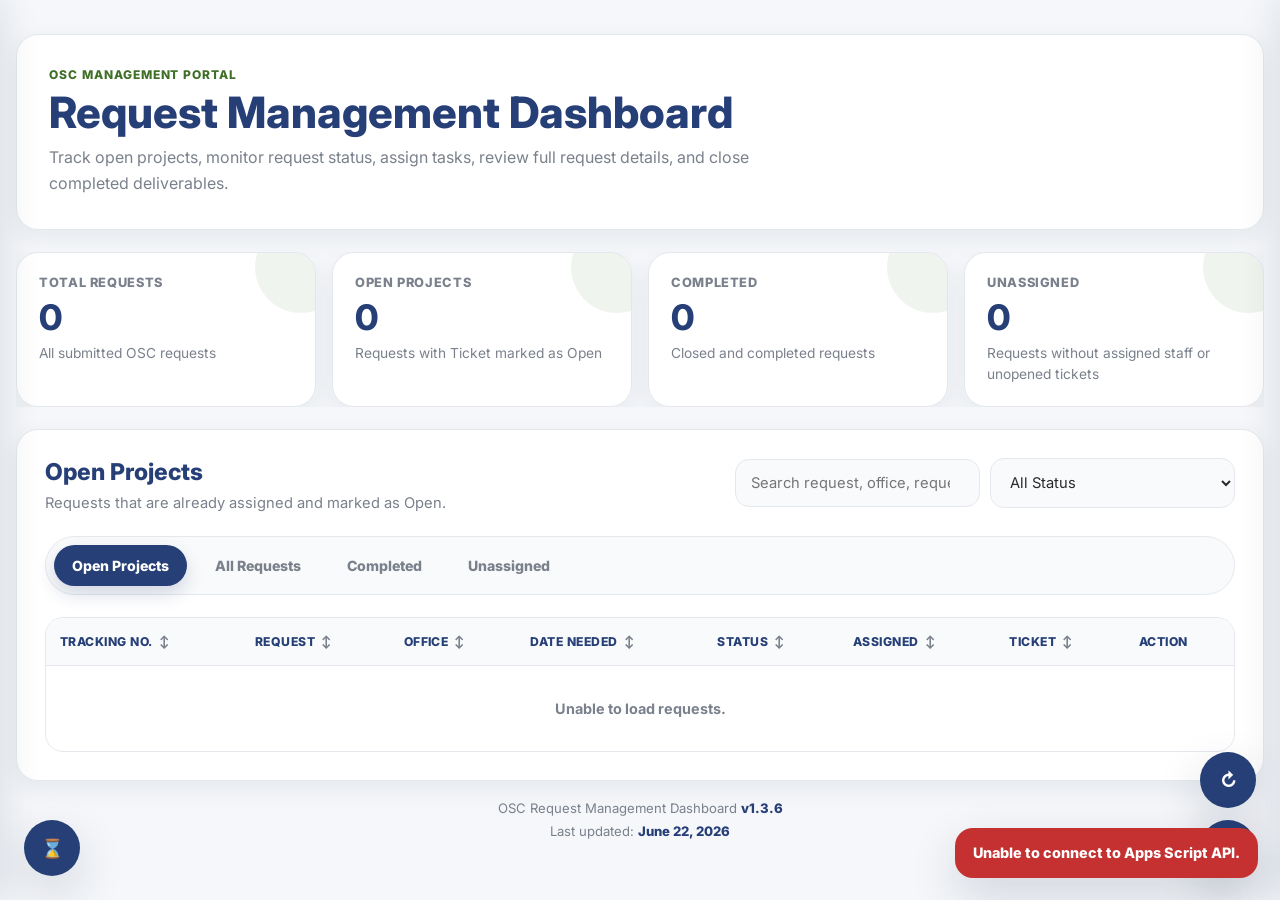
==== index.html @ d9a1b25f "Add files via upload" ====
<!DOCTYPE html>
<html lang="en">
<head>
  <meta charset="UTF-8" />
  <meta name="viewport" content="width=device-width, initial-scale=1.0" />

  <title>OSC Request Management Dashboard</title>

  <link rel="preconnect" href="https://fonts.googleapis.com">
  <link rel="preconnect" href="https://fonts.gstatic.com" crossorigin>
  <link 
    href="https://fonts.googleapis.com/css2?family=Inter:wght@400;500;600;700;800&display=swap" 
    rel="stylesheet"
  >

  <link rel="stylesheet" href="style.css" />
</head>

<body>
  <div class="app-shell">

    <header class="dashboard-header">
      <div class="header-copy">
        <p class="eyebrow">OSC MANAGEMENT PORTAL</p>
        <h1>Request Management Dashboard</h1>
        <p class="header-description">
          Track open projects, monitor request status, assign tasks, review full request details, and close completed deliverables.
        </p>
      </div>
    </header>

    <section class="summary-grid">
      <div class="summary-card">
        <span class="summary-label">Total Requests</span>
        <strong id="totalCount">0</strong>
        <p>All submitted OSC requests</p>
      </div>

      <div class="summary-card">
        <span class="summary-label">Open Projects</span>
        <strong id="openCount">0</strong>
        <p>Requests with Ticket marked as Open</p>
      </div>

      <div class="summary-card">
        <span class="summary-label">Completed</span>
        <strong id="completedCount">0</strong>
        <p>Closed and completed requests</p>
      </div>

      <div class="summary-card">
        <span class="summary-label">Unassigned</span>
        <strong id="unassignedCount">0</strong>
        <p>Requests without assigned staff or unopened tickets</p>
      </div>
    </section>

    <main class="dashboard-card">

      <section id="newRequestsPanel" class="new-requests-panel hidden">
        <div class="panel-heading">
          <div>
            <p class="eyebrow">ACTION NEEDED</p>
            <h2>New / Unassigned Requests</h2>
            <p>
              These requests are not yet assigned or not yet opened. Assign a staff member and set the ticket to Open to send the confirmation email.
            </p>
          </div>

          <span id="newRequestsCount" class="panel-count">0</span>
        </div>

        <div class="table-wrap compact-table">
          <table>
            <thead>
              <tr>
                <th>Tracking No.</th>
                <th>Request</th>
                <th>Office</th>
                <th>Date Needed</th>
                <th>Status</th>
                <th>Assigned</th>
                <th>Ticket</th>
                <th>Action</th>
              </tr>
            </thead>

            <tbody id="newRequestTableBody">
              <tr>
                <td colspan="8" class="empty-cell">
                  No new or unassigned requests.
                </td>
              </tr>
            </tbody>
          </table>
        </div>
      </section>

      <div class="toolbar">
        <div>
          <h2 id="activeViewTitle">Open Projects</h2>
          <p id="activeViewSubtitle">
            Requests that are already assigned and marked as Open.
          </p>
        </div>

        <div class="toolbar-controls">
          <input 
            type="search" 
            id="searchInput" 
            placeholder="Search request, office, requester, assigned, status..."
          >

          <select id="statusFilter">
            <option value="">All Status</option>
            <option value="Pending">Pending</option>
            <option value="Ongoing">Ongoing</option>
            <option value="For Review">For Review</option>
            <option value="Revision">Revision</option>
            <option value="Completed">Completed</option>
            <option value="On Hold">On Hold</option>
            <option value="Cancelled">Cancelled</option>
          </select>
        </div>
      </div>

      <nav class="tabs" aria-label="Dashboard views">
        <button class="tab-btn active" type="button" data-view="open">
          Open Projects
        </button>

        <button class="tab-btn" type="button" data-view="all">
          All Requests
        </button>

        <button class="tab-btn" type="button" data-view="completed">
          Completed
        </button>

        <button class="tab-btn" type="button" data-view="unassigned">
          Unassigned
        </button>
      </nav>

      <div class="table-wrap">
        <table>
          <thead>
            <tr>
              <th>
                <button class="sort-btn" type="button" data-sort="Tracking Number">
                  Tracking No.
                  <span class="sort-indicator">↕</span>
                </button>
              </th>

              <th>
                <button class="sort-btn" type="button" data-sort="requestDisplayTitle">
                  Request
                  <span class="sort-indicator">↕</span>
                </button>
              </th>

              <th>
                <button class="sort-btn" type="button" data-sort="Office">
                  Office
                  <span class="sort-indicator">↕</span>
                </button>
              </th>

              <th>
                <button class="sort-btn" type="button" data-sort="Date Needed">
                  Date Needed
                  <span class="sort-indicator">↕</span>
                </button>
              </th>

              <th>
                <button class="sort-btn" type="button" data-sort="Status">
                  Status
                  <span class="sort-indicator">↕</span>
                </button>
              </th>

              <th>
                <button class="sort-btn" type="button" data-sort="Assigned">
                  Assigned
                  <span class="sort-indicator">↕</span>
                </button>
              </th>

              <th>
                <button class="sort-btn" type="button" data-sort="Ticket">
                  Ticket
                  <span class="sort-indicator">↕</span>
                </button>
              </th>

              <th>Action</th>
            </tr>
          </thead>

          <tbody id="requestTableBody">
            <tr>
              <td colspan="8" class="empty-cell">
                Loading requests...
              </td>
            </tr>
          </tbody>
        </table>
      </div>

    </main>

    <footer class="dashboard-footer">
      <p>
        OSC Request Management Dashboard
        <span id="footerVersion">v1.3.6</span>
      </p>
      <p>
        Last updated:
        <span id="footerUpdated">—</span>
      </p>
    </footer>
  </div>

  <div id="requestModal" class="modal hidden" aria-hidden="true">
    <div class="modal-backdrop" id="modalBackdrop"></div>

    <div class="modal-card" role="dialog" aria-modal="true" aria-labelledby="modalTitle">
      <div class="modal-header">
        <div>
          <p class="eyebrow">REQUEST DETAILS</p>
          <h2 id="modalTitle">Request Title</h2>
          <p id="modalSubtitle">Requester and office details</p>
        </div>

        <button class="icon-btn" id="closeModalBtn" type="button" aria-label="Close modal">
          ×
        </button>
      </div>

      <div class="modal-body">

        <section class="modal-section action-section">
          <div>
            <h3>Management Actions</h3>
            <p>
              Assign a staff member first before opening a ticket. Opening and closing tickets can trigger the appropriate email automation and chat notification.
            </p>
          </div>

          <button class="complete-btn" id="markCompletedBtn" type="button">
            Mark as Completed
          </button>
        </section>

        <section class="modal-section">
          <h3>Editable Management Fields</h3>

          <div class="edit-grid">

            <div class="field">
              <label for="editTrackingNumber">Tracking Number</label>
              <input type="text" id="editTrackingNumber" placeholder="Tracking number">
            </div>

            <div class="field">
              <label for="editTicket">Ticket</label>
              <select id="editTicket">
                <option value="">Not Yet Opened</option>
                <option value="Open">Open</option>
                <option value="Closed">Closed</option>
              </select>
            </div>

            <div class="field">
              <label for="editStatus">Status</label>
              <select id="editStatus">
                <option value="">Select Status</option>
                <option value="Pending">Pending</option>
                <option value="Ongoing">Ongoing</option>
                <option value="For Review">For Review</option>
                <option value="Revision">Revision</option>
                <option value="Completed">Completed</option>
                <option value="On Hold">On Hold</option>
                <option value="Cancelled">Cancelled</option>
              </select>
            </div>

            <div class="field">
              <label for="editAssigned">Assigned</label>
              <select id="editAssigned">
                <option value="">Select assigned staff</option>
                <option value="Jann Nathaniel Jaravata">Jann Nathaniel Jaravata</option>
                <option value="Jhovhert Bogtong">Jhovhert Bogtong</option>
                <option value="Julius Benedict Ignacio">Julius Benedict Ignacio</option>
                <option value="Charlyn Libao">Charlyn Libao</option>
              </select>
            </div>

            <div class="field">
              <label for="editDateNeeded">Date Needed</label>
              <input type="date" id="editDateNeeded">
            </div>

            <div class="field">
              <label for="editCompletionDate">Completion Date</label>
              <input type="date" id="editCompletionDate">
            </div>

            <div class="field">
              <label for="editConfirmationEmail">Confirmation Email</label>
              <select id="editConfirmationEmail">
                <option value="">Select Email Status</option>
                <option value="Not Sent">Not Sent</option>
                <option value="Sent">Sent</option>
              </select>
            </div>

            <div class="field">
              <label for="editDeliverablesEmail">Deliverable(s) Email</label>
              <select id="editDeliverablesEmail">
                <option value="">Select Email Status</option>
                <option value="Not Sent">Not Sent</option>
                <option value="Sent">Sent</option>
              </select>
            </div>

            <div class="field">
              <label for="editCloseEmail">Close Email</label>
              <select id="editCloseEmail">
                <option value="">Select Email Status</option>
                <option value="Not Sent">Not Sent</option>
                <option value="Sent">Sent</option>
              </select>
            </div>

            <div class="field full">
              <label for="editProjectLink">Project Link</label>
              <input 
                type="url" 
                id="editProjectLink" 
                placeholder="Paste Google Drive, Canva, or project link"
              >
            </div>

            <div class="field full">
              <label for="editRemarks">Remarks</label>
              <textarea id="editRemarks" rows="3" placeholder="Request remarks"></textarea>
            </div>

            <div class="field full">
              <label for="editNotes">Internal Notes</label>
              <textarea id="editNotes" rows="3" placeholder="Internal notes for OSC team"></textarea>
            </div>

          </div>
        </section>

        <section class="modal-section">
          <h3>Submitted Request Details</h3>
          <div class="details-grid" id="requestDetailsGrid"></div>
        </section>

      </div>

      <div class="modal-footer">
        <p id="modalMessage"></p>

        <div class="modal-actions">
          <button class="secondary-btn" id="cancelModalBtn" type="button">
            Cancel
          </button>

          <button class="primary-btn" id="saveChangesBtn" type="button">
            Save Changes
          </button>
        </div>
      </div>
    </div>
  </div>

  <div class="right-floating-actions" aria-label="Dashboard quick actions">
    <button
      id="floatingRefreshBtn"
      class="floating-icon-btn refresh-floating-btn"
      type="button"
      aria-label="Refresh dashboard"
      title="Refresh dashboard"
    >
      <span aria-hidden="true">↻</span>
    </button>

    <button
      id="adminSummaryToggle"
      class="floating-icon-btn admin-summary-toggle"
      type="button"
      aria-label="Open admin statistics"
      aria-controls="adminSummaryPanel"
      aria-expanded="false"
      title="Admin statistics"
    >
      <span aria-hidden="true">☰</span>
    </button>
  </div>

  <button
    id="changelogToggle"
    class="floating-icon-btn changelog-toggle"
    type="button"
    aria-label="Open changelog"
    aria-controls="changelogPanel"
    aria-expanded="false"
    title="View changelog"
  >
    <span aria-hidden="true">⌛</span>
  </button>

  <div id="adminDrawerOverlay" class="drawer-overlay" aria-hidden="true"></div>

  <aside
    id="adminSummaryPanel"
    class="admin-summary-drawer"
    aria-label="Admin statistics"
    aria-hidden="true"
  >
    <div class="admin-summary-header">
      <div>
        <p class="eyebrow">ADMIN STATISTICS</p>
        <h2>Request Insights</h2>
        <p>Live summaries based on the currently loaded request records.</p>
      </div>
      <button id="adminSummaryClose" class="mini-close-btn" type="button" aria-label="Close admin statistics">×</button>
    </div>

    <div class="admin-summary-body">
      <section class="admin-summary-section form-availability-section">
        <div class="form-availability-heading">
          <div>
            <h3>Request Form Availability</h3>
            <p>Open or temporarily close the public OSC Request Form.</p>
          </div>

          <span id="formAvailabilityBadge" class="form-availability-badge loading">Checking</span>
        </div>

        <div class="form-availability-card">
          <div class="form-toggle-row">
            <div>
              <strong id="formAvailabilityTitle">Checking form status…</strong>
              <span id="formAvailabilityDescription">Please wait while the current setting is loaded.</span>
            </div>

            <label class="availability-switch" aria-label="Toggle request form availability">
              <input id="formAvailabilityToggle" type="checkbox" disabled>
              <span class="availability-slider"></span>
            </label>
          </div>

          <label class="form-closed-message-label" for="formClosedMessage">Message shown while closed</label>
          <textarea
            id="formClosedMessage"
            rows="4"
            placeholder="We are not currently receiving requests as of now. Please check back later."
            disabled
          ></textarea>

          <div class="form-availability-actions">
            <p id="formAvailabilityFeedback" aria-live="polite"></p>
            <button id="saveFormAvailabilityBtn" class="form-status-save-btn" type="button" disabled>
              Save Message
            </button>
          </div>
        </div>
      </section>

      <section class="admin-summary-section">
        <h3>Overview</h3>
        <div id="adminOverviewStats" class="mini-stat-grid"></div>
      </section>

      <section class="admin-summary-section">
        <h3>Completed by Staff</h3>
        <div id="adminCompletedByStaff" class="summary-list"></div>
      </section>

      <section class="admin-summary-section">
        <h3>Requests by Type</h3>
        <div id="adminRequestTypeStats" class="summary-list"></div>
      </section>

      <section class="admin-summary-section">
        <h3>Top Offices</h3>
        <div id="adminOfficeStats" class="summary-list"></div>
      </section>

      <section class="admin-summary-section">
        <h3>Requested Outputs</h3>
        <div id="adminOutputStats" class="summary-list"></div>
      </section>
    </div>
  </aside>

  <div id="changelogDrawerOverlay" class="drawer-overlay" aria-hidden="true"></div>

  <aside
    id="changelogPanel"
    class="changelog-drawer"
    aria-label="Dashboard changelog"
    aria-hidden="true"
  >
    <div class="changelog-header">
      <div>
        <p class="eyebrow">WHAT'S NEW</p>
        <h2>Dashboard Changelog</h2>
        <p>Updates and improvements made to the OSC Request Dashboard.</p>
      </div>

      <button
        id="changelogClose"
        class="mini-close-btn"
        type="button"
        aria-label="Close changelog"
      >
        ×
      </button>
    </div>

    <div id="changelogList" class="changelog-list">
      <p class="summary-empty">Loading changelog…</p>
    </div>
  </aside>

  <div id="loadingOverlay" class="loading-overlay hidden">
    <div class="loading-card">
      <div class="loader"></div>
      <p id="loadingText">Updating dashboard...</p>
    </div>
  </div>

  <div id="toast" class="toast hidden">
    <p id="toastMessage">Dashboard updated.</p>
  </div>

  <script src="config.js" defer></script>
  <script src="script.js" defer></script>
</body>
</html>
---- style.css ----
:root {
  --brand-green: #406f27;
  --brand-green-hover: #365e21;
  --brand-blue: #263f77;
  --brand-blue-hover: #1f3463;
  --brand-blue-soft: rgba(38, 63, 119, 0.08);
  --bg: #f5f7fa;
  --surface: #ffffff;
  --border: #e4e8ed;
  --text: #2A2A2A;
  --muted: #7a818c;
  --danger: #c53030;
  --warning: #b7791f;
  --success: #2f855a;
  --radius: 22px;
  --radius-sm: 14px;
  --shadow: 0 8px 24px rgba(25, 39, 68, 0.07);
  --shadow-heavy: 0 18px 48px rgba(25, 39, 68, 0.16);
  --transition: 0.2s ease;
}

* {
  box-sizing: border-box;
  margin: 0;
  padding: 0;
}

html {
  scroll-behavior: smooth;
}

body {
  font-family: 'Inter', Arial, sans-serif;
  background: var(--bg);
  color: var(--text);
  min-height: 100vh;
  padding: 34px 16px;
}

button,
input,
select,
textarea {
  font-family: inherit;
}

button {
  cursor: pointer;
}

.hidden {
  display: none !important;
}

.app-shell {
  width: 100%;
  max-width: 1280px;
  margin: 0 auto;
}

.dashboard-header {
  background: rgba(255,255,255,.96);
  border: 1px solid var(--border);
  border-radius: var(--radius);
  padding: 32px;
  box-shadow: var(--shadow);
  margin-bottom: 22px;
  display: flex;
  justify-content: space-between;
  align-items: center;
  gap: 24px;
}

.eyebrow {
  font-size: 0.75rem;
  font-weight: 800;
  letter-spacing: 0.08em;
  text-transform: uppercase;
  color: var(--brand-green);
  margin-bottom: 8px;
}

.dashboard-header h1 {
  font-size: clamp(1.8rem, 4vw, 2.7rem);
  line-height: 1.05;
  font-weight: 800;
  color: var(--brand-blue);
  margin-bottom: 10px;
}

.header-description {
  color: var(--muted);
  line-height: 1.6;
  max-width: 720px;
}

.header-actions {
  display: flex;
  align-items: center;
  gap: 10px;
  flex-shrink: 0;
}

.summary-grid {
  display: grid;
  grid-template-columns: repeat(4, 1fr);
  gap: 16px;
  margin-bottom: 22px;
}

.summary-card {
  background: rgba(255,255,255,.96);
  border: 1px solid var(--border);
  border-radius: var(--radius);
  padding: 22px;
  box-shadow: var(--shadow);
  position: relative;
  overflow: hidden;
}

.summary-card::after {
  content: "";
  position: absolute;
  width: 92px;
  height: 92px;
  right: -32px;
  top: -32px;
  border-radius: 999px;
  background: rgba(64,111,39,.08);
}

.summary-label {
  display: block;
  color: var(--muted);
  font-size: 0.8rem;
  font-weight: 800;
  text-transform: uppercase;
  letter-spacing: 0.05em;
  margin-bottom: 10px;
}

.summary-card strong {
  display: block;
  color: var(--brand-blue);
  font-size: 2.2rem;
  line-height: 1;
  font-weight: 800;
  margin-bottom: 8px;
}

.summary-card p {
  color: var(--muted);
  font-size: 0.86rem;
  line-height: 1.5;
}

.dashboard-card {
  background: rgba(255,255,255,.96);
  border: 1px solid var(--border);
  border-radius: var(--radius);
  padding: 28px;
  box-shadow: var(--shadow);
}

.new-requests-panel {
  border: 1.5px solid rgba(183, 121, 31, 0.28);
  background:
    radial-gradient(circle at top left, rgba(183, 121, 31, 0.08), transparent 28%),
    #fffdf8;
  border-radius: var(--radius);
  padding: 24px;
  margin-bottom: 26px;
}

.panel-heading {
  display: flex;
  justify-content: space-between;
  align-items: flex-start;
  gap: 18px;
  margin-bottom: 18px;
}

.panel-heading h2 {
  color: var(--brand-blue);
  font-size: 1.35rem;
  font-weight: 800;
  margin-bottom: 6px;
}

.panel-heading p {
  color: var(--muted);
  line-height: 1.6;
  font-size: 0.92rem;
  max-width: 760px;
}

.panel-count {
  min-width: 44px;
  height: 44px;
  border-radius: 999px;
  background: #fff8e6;
  color: var(--warning);
  border: 1px solid #f4dfaa;
  display: grid;
  place-items: center;
  font-weight: 800;
  font-size: 1rem;
  flex-shrink: 0;
}

.compact-table table {
  min-width: 920px;
}

.compact-table td {
  padding-top: 14px;
  padding-bottom: 14px;
}

.toolbar {
  display: flex;
  justify-content: space-between;
  gap: 20px;
  align-items: flex-start;
  margin-bottom: 22px;
}

.toolbar h2 {
  font-size: 1.45rem;
  font-weight: 800;
  color: var(--brand-blue);
  margin-bottom: 6px;
}

.toolbar p {
  color: var(--muted);
  line-height: 1.5;
  font-size: 0.92rem;
}

.toolbar-controls {
  display: flex;
  gap: 10px;
  align-items: center;
  min-width: 500px;
}

input,
select,
textarea {
  width: 100%;
  padding: 14px 15px;
  border: 1.5px solid var(--border);
  border-radius: 14px;
  font-size: 0.92rem;
  outline: none;
  background: #f9fafb;
  color: var(--text);
  transition: var(--transition);
}

textarea {
  resize: vertical;
}

input:focus,
select:focus,
textarea:focus {
  border-color: var(--brand-green);
  background: #ffffff;
  box-shadow: 0 0 0 4px rgba(64,111,39,.14);
}

label {
  font-size: 0.8rem;
  font-weight: 800;
  color: var(--brand-blue);
  margin-bottom: 8px;
}

.tabs {
  display: flex;
  flex-wrap: wrap;
  gap: 10px;
  padding: 8px;
  background: #f9fafb;
  border: 1px solid var(--border);
  border-radius: 999px;
  margin-bottom: 22px;
}

.tab-btn {
  border: none;
  background: transparent;
  color: var(--muted);
  padding: 12px 18px;
  border-radius: 999px;
  font-size: 0.88rem;
  font-weight: 800;
  transition: var(--transition);
}

.tab-btn:hover {
  background: rgba(38, 63, 119, 0.06);
  color: var(--brand-blue);
}

.tab-btn.active {
  background: var(--brand-blue);
  color: #ffffff;
  box-shadow: 0 8px 18px rgba(38,63,119,.18);
}

.table-wrap {
  width: 100%;
  overflow-x: auto;
  border: 1px solid var(--border);
  border-radius: 18px;
  background: #ffffff;
}

table {
  width: 100%;
  border-collapse: collapse;
  min-width: 980px;
}

thead {
  background: #f9fafb;
}

th {
  text-align: left;
  padding: 0;
  color: var(--brand-blue);
  font-size: 0.76rem;
  font-weight: 800;
  text-transform: uppercase;
  letter-spacing: 0.04em;
  border-bottom: 1px solid var(--border);
  white-space: nowrap;
}

th:last-child {
  padding: 16px 14px;
}

.new-requests-panel th {
  padding: 16px 14px;
}

.sort-btn {
  width: 100%;
  border: none;
  background: transparent;
  color: var(--brand-blue);
  padding: 16px 14px;
  text-align: left;
  font-size: 0.76rem;
  font-weight: 800;
  text-transform: uppercase;
  letter-spacing: 0.04em;
  display: inline-flex;
  align-items: center;
  justify-content: flex-start;
  gap: 6px;
  transition: var(--transition);
}

.sort-btn:hover {
  background: rgba(38, 63, 119, 0.06);
  color: var(--brand-green);
}

.sort-btn.active {
  color: var(--brand-green);
  background: rgba(64,111,39,.08);
}

.sort-indicator {
  color: var(--muted);
  font-size: 0.75rem;
  font-weight: 800;
  line-height: 1;
}

.sort-btn.active .sort-indicator {
  color: var(--brand-green);
}

td {
  padding: 16px 14px;
  border-bottom: 1px solid var(--border);
  vertical-align: middle;
  color: var(--text);
  font-size: 0.9rem;
}

tbody tr {
  transition: var(--transition);
}

tbody tr:hover {
  background: #fbfcfd;
}

tbody tr:last-child td {
  border-bottom: none;
}

.request-title {
  font-weight: 800;
  color: var(--brand-blue);
  line-height: 1.35;
  margin-bottom: 4px;
  max-width: 300px;
}

.request-meta {
  color: var(--muted);
  font-size: 0.78rem;
  line-height: 1.4;
}

.tracking-text {
  font-weight: 800;
  color: var(--brand-green);
  white-space: nowrap;
}

.date-needed {
  font-weight: 700;
  color: var(--text);
  white-space: nowrap;
}

.date-needed.overdue {
  color: var(--danger);
}

.assigned-text {
  font-weight: 700;
  color: var(--text);
}

.assigned-empty {
  color: var(--warning);
  font-weight: 800;
}

.empty-cell {
  text-align: center;
  color: var(--muted);
  font-weight: 700;
  padding: 34px 14px;
}

.badge {
  display: inline-flex;
  align-items: center;
  justify-content: center;
  min-height: 30px;
  padding: 7px 11px;
  border-radius: 999px;
  font-size: 0.74rem;
  font-weight: 800;
  line-height: 1;
  white-space: nowrap;
  border: 1px solid transparent;
}

.badge.pending {
  background: #fff8e6;
  color: #9a6500;
  border-color: #f4dfaa;
}

.badge.ongoing {
  background: #eaf1ff;
  color: var(--brand-blue);
  border-color: #cfdaf7;
}

.badge.for-review {
  background: #f4edff;
  color: #5b35a6;
  border-color: #dfd0ff;
}

.badge.revision {
  background: #fff3e8;
  color: #b45309;
  border-color: #fed7aa;
}

.badge.completed {
  background: #eef7e9;
  color: var(--brand-green);
  border-color: #cde7c0;
}

.badge.on-hold {
  background: #f1f5f9;
  color: #475569;
  border-color: #dbe3ea;
}

.badge.cancelled {
  background: #fff0f0;
  color: var(--danger);
  border-color: #ffc9c9;
}

.badge.open {
  background: #eaf1ff;
  color: var(--brand-blue);
  border-color: #cfdaf7;
}

.badge.closed {
  background: #eef7e9;
  color: var(--brand-green);
  border-color: #cde7c0;
}

.badge.blank {
  background: #f8fafc;
  color: var(--muted);
  border-color: var(--border);
}

.badge.overdue {
  background: #fff0f0;
  color: var(--danger);
  border-color: #ffc9c9;
}

.primary-btn,
.secondary-btn,
.complete-btn,
.table-btn,
.icon-btn,
.admin-summary-toggle,
.mini-close-btn {
  border: none;
  font-size: 0.9rem;
  font-weight: 800;
  transition: var(--transition);
}

.primary-btn {
  padding: 14px 18px;
  border-radius: 999px;
  background: var(--brand-green);
  color: #ffffff;
}

.primary-btn:hover {
  background: var(--brand-green-hover);
  transform: translateY(-1px);
}

.secondary-btn {
  padding: 13px 17px;
  border-radius: 999px;
  background: #f9fafb;
  color: var(--brand-blue);
  border: 1.5px solid var(--border);
}

.secondary-btn:hover {
  background: #ffffff;
  border-color: rgba(38,63,119,.25);
  transform: translateY(-1px);
}

.complete-btn {
  padding: 14px 18px;
  border-radius: 999px;
  background: var(--brand-green);
  color: #ffffff;
  white-space: nowrap;
}

.complete-btn:hover {
  background: var(--brand-green-hover);
  transform: translateY(-1px);
}

.table-btn {
  padding: 10px 13px;
  border-radius: 999px;
  background: var(--brand-blue);
  color: #ffffff;
  white-space: nowrap;
}

.table-btn:hover {
  background: var(--brand-blue-hover);
  transform: translateY(-1px);
}

.icon-btn {
  width: 42px;
  height: 42px;
  border-radius: 999px;
  background: #f9fafb;
  color: var(--brand-blue);
  border: 1.5px solid var(--border);
  font-size: 1.5rem;
  line-height: 1;
}

.icon-btn:hover {
  background: #ffffff;
  transform: translateY(-1px);
}

.modal {
  position: fixed;
  inset: 0;
  z-index: 9999;
  padding: 20px;
  display: flex;
  align-items: center;
  justify-content: center;
}

.modal-backdrop {
  position: absolute;
  inset: 0;
  background: rgba(245, 247, 250, 0.88);
}

.modal-card {
  position: relative;
  z-index: 2;
  width: min(1120px, 100%);
  max-height: 92vh;
  display: flex;
  flex-direction: column;
  background: #ffffff;
  border: 1px solid var(--border);
  border-radius: 28px;
  box-shadow: var(--shadow-heavy);
  overflow: hidden;
}

.modal-header {
  padding: 28px 30px;
  border-bottom: 1px solid var(--border);
  display: flex;
  justify-content: space-between;
  gap: 20px;
  align-items: flex-start;
  background:
    radial-gradient(circle at top left, rgba(64,111,39,.08), transparent 32%),
    #ffffff;
}

.modal-header h2 {
  font-size: 1.55rem;
  line-height: 1.2;
  color: var(--brand-blue);
  font-weight: 800;
  margin-bottom: 8px;
}

.modal-header p {
  color: var(--muted);
  line-height: 1.5;
}

.modal-body {
  padding: 26px 30px;
  overflow-y: auto;
}

.modal-section {
  border: 1px solid var(--border);
  border-radius: 22px;
  background: #ffffff;
  padding: 24px;
  margin-bottom: 18px;
}

.modal-section h3 {
  color: var(--brand-blue);
  font-size: 1.05rem;
  font-weight: 800;
  margin-bottom: 14px;
}

.modal-section p {
  color: var(--muted);
  line-height: 1.6;
  font-size: 0.92rem;
}

.action-section {
  display: flex;
  justify-content: space-between;
  gap: 18px;
  align-items: center;
  background: #f9fafb;
}

.edit-grid {
  display: grid;
  grid-template-columns: repeat(2, 1fr);
  gap: 18px;
}

.field {
  display: flex;
  flex-direction: column;
}

.field.full {
  grid-column: span 2;
}

.details-grid {
  display: grid;
  grid-template-columns: repeat(2, 1fr);
  gap: 14px;
}

.detail-item {
  background: #f9fafb;
  border: 1px solid var(--border);
  border-radius: 16px;
  padding: 16px;
}

.detail-item.full {
  grid-column: span 2;
}

.detail-label {
  display: block;
  color: var(--muted);
  font-size: 0.72rem;
  font-weight: 800;
  text-transform: uppercase;
  letter-spacing: 0.05em;
  margin-bottom: 7px;
}

.detail-value {
  color: var(--text);
  font-size: 0.92rem;
  font-weight: 600;
  line-height: 1.55;
  word-break: break-word;
  white-space: pre-wrap;
}

.detail-value a {
  color: var(--brand-blue);
  font-weight: 800;
  text-decoration: none;
}

.detail-value a:hover {
  text-decoration: underline;
}

.modal-footer {
  padding: 20px 30px;
  border-top: 1px solid var(--border);
  background: #ffffff;
  display: flex;
  justify-content: space-between;
  align-items: center;
  gap: 18px;
}

#modalMessage {
  font-size: 0.9rem;
  font-weight: 800;
  color: var(--muted);
}

#modalMessage.success {
  color: var(--brand-green);
}

#modalMessage.error {
  color: var(--danger);
}

.modal-actions {
  display: flex;
  justify-content: flex-end;
  gap: 10px;
}

/* ADMIN SUMMARY DRAWER */

body.drawer-open { overflow: hidden; }

.floating-icon-btn {
  width: 56px;
  height: 56px;
  border: none;
  border-radius: 999px;
  display: grid;
  place-items: center;
  background: var(--brand-blue);
  color: #ffffff;
  box-shadow: var(--shadow-heavy);
  font-size: 1.15rem;
  font-weight: 800;
  transition: var(--transition);
}

.floating-icon-btn:hover {
  background: var(--brand-blue-hover);
  transform: translateY(-2px);
}

.floating-icon-btn:disabled {
  cursor: wait;
  opacity: 0.72;
}

.right-floating-actions {
  position: fixed;
  right: 24px;
  bottom: 24px;
  z-index: 9902;
  display: grid;
  gap: 12px;
}

.admin-summary-toggle,
.refresh-floating-btn {
  position: static;
}

.admin-summary-toggle[aria-expanded="true"],
.changelog-toggle[aria-expanded="true"] {
  background: var(--brand-green);
}

.refresh-floating-btn.is-refreshing span {
  display: inline-block;
  animation: refreshSpin 0.75s linear infinite;
}

@keyframes refreshSpin {
  to {
    transform: rotate(360deg);
  }
}

.changelog-toggle {
  position: fixed;
  left: 24px;
  bottom: 24px;
  z-index: 9902;
}

.drawer-overlay {
  position: fixed;
  inset: 0;
  z-index: 9899;
  background: rgba(21, 31, 49, 0.28);
  opacity: 0;
  visibility: hidden;
  transition: opacity 0.2s ease, visibility 0.2s ease;
}

.drawer-overlay.visible { opacity: 1; visibility: visible; }

.admin-summary-drawer {
  position: fixed;
  top: 0;
  right: 0;
  z-index: 9901;
  width: min(430px, 92vw);
  height: 100vh;
  background: #ffffff;
  border-left: 1px solid var(--border);
  box-shadow: -12px 0 36px rgba(25, 39, 68, 0.12);
  display: flex;
  flex-direction: column;
  transform: translateX(102%);
  transition: transform 0.24s ease;
  will-change: transform;
}

.admin-summary-drawer.open { transform: translateX(0); }

.admin-summary-header {
  padding: 24px 22px 18px;
  border-bottom: 1px solid var(--border);
  display: flex;
  justify-content: space-between;
  gap: 14px;
  align-items: flex-start;
  background: #ffffff;
}

.admin-summary-header h2 { color: var(--brand-blue); font-size: 1.3rem; font-weight: 800; margin-bottom: 6px; }
.admin-summary-header p:not(.eyebrow) { color: var(--muted); font-size: 0.82rem; line-height: 1.45; }

.mini-close-btn {
  width: 38px;
  height: 38px;
  border-radius: 999px;
  background: #f7f9fb;
  color: var(--brand-blue);
  border: 1px solid var(--border);
  font-size: 1.25rem;
  flex-shrink: 0;
}

.mini-close-btn:hover { background: #ffffff; border-color: rgba(38,63,119,.22); }

.admin-summary-body { padding: 20px 22px 28px; overflow-y: auto; overscroll-behavior: contain; }

.form-availability-section {
  padding-bottom: 22px;
  border-bottom: 1px solid var(--border);
}

.form-availability-heading {
  display: flex;
  justify-content: space-between;
  align-items: flex-start;
  gap: 14px;
  margin-bottom: 12px;
}

.form-availability-heading h3 { margin-bottom: 4px; }
.form-availability-heading p { color: var(--muted); font-size: 0.78rem; line-height: 1.45; }

.form-availability-badge {
  flex-shrink: 0;
  padding: 6px 9px;
  border-radius: 999px;
  font-size: 0.66rem;
  font-weight: 800;
  text-transform: uppercase;
  letter-spacing: 0.04em;
  border: 1px solid var(--border);
}

.form-availability-badge.open { color: var(--brand-green); background: #eef7e9; border-color: #cde7c0; }
.form-availability-badge.closed { color: var(--danger); background: #fff0f0; border-color: #ffc9c9; }
.form-availability-badge.loading { color: var(--muted); background: #f7f9fb; }

.form-availability-card {
  background: #f7f9fb;
  border: 1px solid var(--border);
  border-radius: 16px;
  padding: 15px;
}

.form-toggle-row {
  display: flex;
  justify-content: space-between;
  align-items: center;
  gap: 16px;
  margin-bottom: 14px;
}

.form-toggle-row strong { display: block; color: var(--brand-blue); font-size: 0.86rem; margin-bottom: 4px; }
.form-toggle-row span:not(.availability-slider) { display: block; color: var(--muted); font-size: 0.75rem; line-height: 1.4; }

.availability-switch { position: relative; width: 48px; height: 28px; flex-shrink: 0; }
.availability-switch input { position: absolute; opacity: 0; pointer-events: none; }
.availability-slider { position: absolute; inset: 0; border-radius: 999px; background: #cbd5df; transition: var(--transition); }
.availability-slider::after { content: ''; position: absolute; width: 20px; height: 20px; left: 4px; top: 4px; border-radius: 50%; background: #fff; box-shadow: 0 2px 7px rgba(0,0,0,.18); transition: var(--transition); }
.availability-switch input:checked + .availability-slider { background: var(--brand-green); }
.availability-switch input:checked + .availability-slider::after { transform: translateX(20px); }
.availability-switch input:disabled + .availability-slider { opacity: .6; cursor: wait; }

.form-closed-message-label { display: block; color: var(--brand-blue); font-size: 0.75rem; font-weight: 800; margin: 0 0 7px; }
.form-availability-card textarea { min-height: 88px; font-size: 0.8rem; padding: 11px 12px; background: #fff; }

.form-availability-actions { display: flex; justify-content: space-between; align-items: center; gap: 10px; margin-top: 10px; }
.form-availability-actions p { color: var(--muted); font-size: 0.72rem; line-height: 1.35; }
.form-availability-actions p.success { color: var(--brand-green); }
.form-availability-actions p.error { color: var(--danger); }

.form-status-save-btn { border: 0; border-radius: 999px; padding: 10px 13px; background: var(--brand-blue); color: #fff; font: inherit; font-size: 0.74rem; font-weight: 800; white-space: nowrap; }
.form-status-save-btn:hover { background: var(--brand-blue-hover); }
.form-status-save-btn:disabled { opacity: .55; cursor: wait; }

.admin-summary-section { margin-bottom: 24px; content-visibility: auto; contain-intrinsic-size: 180px; }
.admin-summary-section:last-child { margin-bottom: 0; }
.admin-summary-section h3 { color: var(--brand-blue); font-size: 0.94rem; font-weight: 800; margin-bottom: 11px; }

.mini-stat-grid { display: grid; grid-template-columns: repeat(3, 1fr); gap: 9px; }
.mini-stat-card { background: #f7f9fb; border: 1px solid var(--border); border-radius: 14px; padding: 12px 9px; text-align: center; }
.mini-stat-card strong { display: block; color: var(--brand-blue); font-size: 1.15rem; font-weight: 800; margin-bottom: 4px; }
.mini-stat-card span { color: var(--muted); font-size: 0.67rem; font-weight: 800; text-transform: uppercase; line-height: 1.2; }

.summary-list { display: grid; gap: 11px; }
.summary-list-item { display: grid; gap: 6px; }
.summary-list-row { display: flex; justify-content: space-between; gap: 12px; color: var(--text); font-size: 0.84rem; font-weight: 700; }
.summary-list-row span { overflow: hidden; text-overflow: ellipsis; white-space: nowrap; }
.summary-list-row strong { color: var(--brand-blue); flex-shrink: 0; }
.summary-bar { height: 7px; border-radius: 999px; background: #edf1f5; overflow: hidden; }
.summary-bar span { display: block; height: 100%; border-radius: inherit; background: var(--brand-green); }
.summary-empty { color: var(--muted); font-size: 0.85rem; font-weight: 700; }

.dashboard-footer { text-align: center; padding: 18px 8px 0; display: grid; gap: 4px; }
.dashboard-footer p { color: var(--muted); font-size: 0.82rem; line-height: 1.45; }
.dashboard-footer span { color: var(--brand-blue); font-weight: 800; }


/* CHANGELOG DRAWER */

.changelog-drawer {
  position: fixed;
  top: 0;
  left: 0;
  z-index: 9901;
  width: min(430px, 92vw);
  height: 100vh;
  background: #ffffff;
  border-right: 1px solid var(--border);
  box-shadow: 12px 0 36px rgba(25, 39, 68, 0.12);
  display: flex;
  flex-direction: column;
  transform: translateX(-102%);
  transition: transform 0.24s ease;
  will-change: transform;
}

.changelog-drawer.open {
  transform: translateX(0);
}

.changelog-header {
  padding: 24px 22px 18px;
  border-bottom: 1px solid var(--border);
  display: flex;
  justify-content: space-between;
  gap: 14px;
  align-items: flex-start;
}

.changelog-header h2 {
  color: var(--brand-blue);
  font-size: 1.3rem;
  font-weight: 800;
  margin-bottom: 6px;
}

.changelog-header p:not(.eyebrow) {
  color: var(--muted);
  font-size: 0.82rem;
  line-height: 1.45;
}

.changelog-list {
  padding: 20px 22px 28px;
  overflow-y: auto;
  overscroll-behavior: contain;
  display: grid;
  gap: 14px;
}

.changelog-entry {
  border: 1px solid var(--border);
  border-radius: 18px;
  background: #ffffff;
  padding: 17px;
}

.changelog-entry.latest {
  border-color: rgba(64, 111, 39, 0.32);
  background: #fbfdf9;
}

.changelog-entry-top {
  display: flex;
  align-items: center;
  justify-content: space-between;
  gap: 10px;
  margin-bottom: 7px;
}

.changelog-version {
  color: var(--brand-blue);
  font-size: 0.78rem;
  font-weight: 800;
}

.latest-badge {
  padding: 5px 8px;
  border-radius: 999px;
  background: #eef7e9;
  color: var(--brand-green);
  border: 1px solid #cde7c0;
  font-size: 0.64rem;
  font-weight: 800;
  text-transform: uppercase;
  letter-spacing: 0.04em;
}

.changelog-date {
  color: var(--muted);
  font-size: 0.75rem;
  font-weight: 600;
  margin-bottom: 8px;
}

.changelog-entry h3 {
  color: var(--brand-blue);
  font-size: 0.96rem;
  font-weight: 800;
  margin-bottom: 10px;
}

.changelog-entry ul {
  padding-left: 18px;
  color: var(--muted);
  display: grid;
  gap: 7px;
}

.changelog-entry li {
  font-size: 0.82rem;
  line-height: 1.48;
}

.loading-overlay {
  position: fixed;
  inset: 0;
  z-index: 10000;
  display: flex;
  align-items: center;
  justify-content: center;
  background: rgba(245, 247, 250, 0.75);
  padding: 20px;
}

.loading-card {
  width: 100%;
  max-width: 320px;
  background: #ffffff;
  border: 1px solid var(--border);
  border-radius: 24px;
  padding: 28px;
  box-shadow: var(--shadow-heavy);
  text-align: center;
}

.loading-card p {
  color: var(--muted);
  font-weight: 800;
  margin-top: 14px;
}

.loader {
  width: 42px;
  height: 42px;
  border: 4px solid #eef2f7;
  border-top-color: var(--brand-green);
  border-radius: 999px;
  margin: 0 auto;
  animation: spin 0.85s linear infinite;
}

@keyframes spin {
  to {
    transform: rotate(360deg);
  }
}

.toast {
  position: fixed;
  right: 22px;
  bottom: 22px;
  z-index: 10001;
  max-width: 360px;
  background: var(--brand-blue);
  color: #ffffff;
  border-radius: 18px;
  padding: 15px 18px;
  box-shadow: var(--shadow-heavy);
  animation: toastIn 0.25s ease;
}

.toast p {
  color: #ffffff;
  font-size: 0.9rem;
  font-weight: 800;
  line-height: 1.4;
}

.toast.success {
  background: var(--brand-green);
}

.toast.error {
  background: var(--danger);
}

@keyframes toastIn {
  from {
    opacity: 0;
    transform: translateY(12px);
  }

  to {
    opacity: 1;
    transform: translateY(0);
  }
}

@media (max-width: 1000px) {
  .summary-grid {
    grid-template-columns: repeat(2, 1fr);
  }

  .toolbar {
    flex-direction: column;
  }

  .toolbar-controls {
    width: 100%;
    min-width: 0;
  }
}

@media (max-width: 760px) {
  body {
    padding: 24px 12px;
  }

  .dashboard-header,
  .dashboard-card {
    padding: 24px;
  }

  .dashboard-header {
    flex-direction: column;
    align-items: flex-start;
  }

  .header-actions,
  .header-actions button {
    width: 100%;
  }

  .summary-grid {
    grid-template-columns: 1fr;
  }

  .panel-heading {
    flex-direction: column;
  }

  .panel-count {
    align-self: flex-start;
  }

  .toolbar-controls {
    flex-direction: column;
  }

  .tabs {
    border-radius: 18px;
  }

  .tab-btn {
    flex: 1 1 calc(50% - 10px);
  }

  .modal {
    padding: 10px;
    align-items: flex-end;
  }

  .modal-card {
    max-height: 94vh;
    border-radius: 24px 24px 0 0;
  }

  .modal-header,
  .modal-body,
  .modal-footer {
    padding-left: 20px;
    padding-right: 20px;
  }

  .action-section,
  .modal-footer {
    flex-direction: column;
    align-items: stretch;
  }

  .edit-grid,
  .details-grid {
    grid-template-columns: 1fr;
  }

  .field.full,
  .detail-item.full {
    grid-column: span 1;
  }

  .modal-actions {
    width: 100%;
    flex-direction: column;
  }

  .primary-btn,
  .secondary-btn,
  .complete-btn {
    width: 100%;
  }

  .right-floating-actions {
    right: 16px;
    bottom: 16px;
  }

  .changelog-toggle {
    left: 16px;
    bottom: 16px;
  }

  .floating-icon-btn {
    width: 52px;
    height: 52px;
  }

  .admin-summary-drawer,
  .changelog-drawer {
    width: min(390px, 94vw);
  }

  .mini-stat-grid {
    grid-template-columns: repeat(2, 1fr);
  }

  .toast {
    right: 12px;
    left: 12px;
    bottom: 12px;
    max-width: none;
  }
}

@media (max-width: 460px) {
  .dashboard-header h1 {
    font-size: 1.65rem;
  }

  .summary-card strong {
    font-size: 1.9rem;
  }

  .tab-btn {
    flex-basis: 100%;
  }
}

/* Lightweight rendering helpers */
.summary-grid,
.new-requests-panel,
.dashboard-card {
  content-visibility: auto;
  contain-intrinsic-size: 420px;
}

@media (prefers-reduced-motion: reduce) {
  *, *::before, *::after {
    scroll-behavior: auto !important;
    transition: none !important;
    animation: none !important;
  }
}
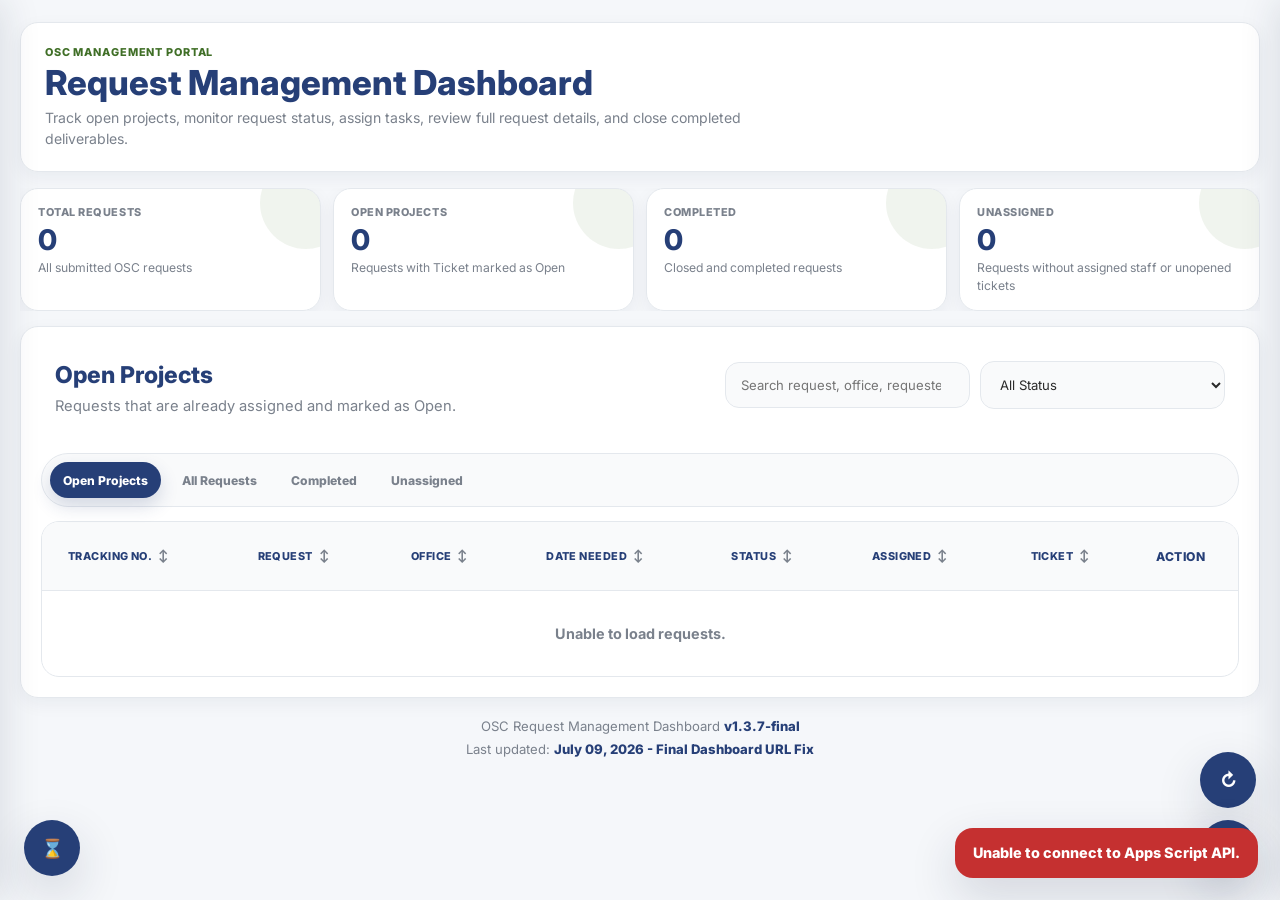
==== commit dd983559: "Add files via upload" ====
--- a/index.html
+++ b/index.html
@@ -249,9 +249,15 @@
             </p>
           </div>
 
-          <button class="complete-btn" id="markCompletedBtn" type="button">
-            Mark as Completed
-          </button>
+          <div class="management-action-buttons">
+            <button class="archive-btn" id="archiveRequestBtn" type="button">
+              Archive Request
+            </button>
+
+            <button class="complete-btn" id="markCompletedBtn" type="button">
+              Mark as Completed
+            </button>
+          </div>
         </section>
 
         <section class="modal-section">
@@ -434,6 +440,19 @@
     </div>
 
     <div class="admin-summary-body">
+      <section class="admin-summary-section archive-shortcut-section">
+        <div class="archive-shortcut-card">
+          <div>
+            <h3>Archived Requests</h3>
+            <p>View requests hidden from the main dashboard tables.</p>
+          </div>
+
+          <button id="showArchivedRequestsBtn" class="archive-shortcut-btn" type="button">
+            Show Archived
+          </button>
+        </div>
+      </section>
+
       <section class="admin-summary-section form-availability-section">
         <div class="form-availability-heading">
           <div>
--- a/style.css
+++ b/style.css
@@ -1379,3 +1379,384 @@
     animation: none !important;
   }
 }
+
+
+/* Student request row highlight */
+tbody tr.student-request-row td {
+  background: #f3faef;
+}
+
+tbody tr.student-request-row:hover td {
+  background: #edf7e7;
+}
+
+tbody tr.student-request-row td:first-child {
+  box-shadow: inset 5px 0 0 var(--brand-green);
+}
+
+tbody tr.student-request-row .tracking-text {
+  color: #3b7226;
+}
+
+.student-request-meta {
+  display: inline-flex;
+  align-items: center;
+  width: fit-content;
+  margin-top: 6px;
+  padding: 4px 9px;
+  border-radius: 999px;
+  background: rgba(64, 111, 39, 0.11);
+  color: var(--brand-green);
+  font-size: 0.68rem;
+  font-weight: 800;
+  letter-spacing: 0.02em;
+  text-transform: uppercase;
+}
+
+
+/****************************************************
+ * v1.3.9 Compact UI refinements
+ ****************************************************/
+
+:root {
+  --radius: 18px;
+  --radius-sm: 12px;
+  --shadow: 0 6px 18px rgba(25, 39, 68, 0.055);
+}
+
+body {
+  padding: 22px 14px;
+  font-size: 14px;
+}
+
+.app-shell {
+  max-width: 1240px;
+}
+
+.dashboard-header {
+  padding: 22px 24px;
+  margin-bottom: 16px;
+  gap: 18px;
+}
+
+.eyebrow {
+  font-size: 0.68rem;
+  margin-bottom: 6px;
+}
+
+.dashboard-header h1 {
+  font-size: clamp(1.48rem, 3vw, 2.15rem);
+  margin-bottom: 7px;
+}
+
+.header-description {
+  font-size: 0.88rem;
+  line-height: 1.45;
+}
+
+.summary-grid {
+  gap: 12px;
+  margin-bottom: 16px;
+}
+
+.summary-card {
+  padding: 16px 17px;
+}
+
+.summary-label {
+  font-size: 0.68rem;
+  margin-bottom: 7px;
+}
+
+.summary-card strong {
+  font-size: 1.78rem;
+  margin-bottom: 5px;
+}
+
+.summary-card p {
+  font-size: 0.76rem;
+  line-height: 1.4;
+}
+
+.dashboard-card,
+.new-requests-panel {
+  padding: 20px;
+}
+
+.panel-heading {
+  margin-bottom: 14px;
+}
+
+.panel-heading h2,
+.view-heading h2 {
+  font-size: 1.12rem;
+}
+
+.panel-heading p,
+.view-heading p {
+  font-size: 0.82rem;
+  line-height: 1.45;
+}
+
+.toolbar {
+  padding: 14px;
+  gap: 12px;
+}
+
+.search-filter,
+.toolbar input,
+.toolbar select {
+  font-size: 0.82rem;
+}
+
+.tabs {
+  gap: 8px;
+  margin: 14px 0;
+}
+
+.tab-btn {
+  min-height: 36px;
+  padding: 0 13px;
+  font-size: 0.76rem;
+}
+
+table {
+  font-size: 0.8rem;
+}
+
+th,
+td {
+  padding: 11px 12px;
+}
+
+.compact-table td {
+  padding-top: 10px;
+  padding-bottom: 10px;
+}
+
+.sort-btn {
+  font-size: 0.68rem;
+}
+
+.tracking-text {
+  font-size: 0.78rem;
+}
+
+.request-title {
+  font-size: 0.83rem;
+}
+
+.request-meta {
+  font-size: 0.72rem;
+}
+
+.badge {
+  padding: 5px 8px;
+  font-size: 0.66rem;
+}
+
+.table-btn {
+  min-height: 32px;
+  padding: 0 10px;
+  font-size: 0.72rem;
+}
+
+.modal-card {
+  max-width: 980px;
+}
+
+.modal-header {
+  padding: 20px 22px;
+}
+
+.modal-header h2 {
+  font-size: 1.2rem;
+}
+
+.modal-body {
+  padding: 18px 22px;
+  gap: 16px;
+}
+
+.modal-section {
+  padding: 16px;
+}
+
+.modal-section h3 {
+  font-size: 0.98rem;
+}
+
+.edit-grid,
+.details-grid {
+  gap: 12px;
+}
+
+.field label,
+.detail-label {
+  font-size: 0.68rem;
+}
+
+.field input,
+.field select,
+.field textarea {
+  min-height: 39px;
+  font-size: 0.82rem;
+}
+
+.detail-item {
+  padding: 12px;
+}
+
+.detail-value {
+  font-size: 0.82rem;
+}
+
+.modal-footer {
+  padding: 16px 22px;
+}
+
+.admin-summary-drawer,
+.changelog-drawer {
+  width: min(390px, calc(100vw - 22px));
+}
+
+.admin-summary-header,
+.changelog-header {
+  padding: 20px;
+}
+
+.admin-summary-header h2,
+.changelog-header h2 {
+  font-size: 1.18rem;
+}
+
+.admin-summary-body,
+.changelog-body {
+  padding: 18px;
+  gap: 14px;
+}
+
+.admin-summary-section {
+  padding: 15px;
+}
+
+/****************************************************
+ * v1.3.9 Archive / Hide Requests
+ ****************************************************/
+
+.management-action-buttons {
+  display: flex;
+  align-items: center;
+  gap: 10px;
+  flex-wrap: wrap;
+}
+
+.archive-btn {
+  min-height: 42px;
+  border: 0;
+  border-radius: 999px;
+  padding: 0 16px;
+  background: #eef2f7;
+  color: #4a5568;
+  font-size: 0.8rem;
+  font-weight: 800;
+  transition: var(--transition);
+}
+
+.archive-btn:hover {
+  background: #e2e8f0;
+  color: #263f77;
+}
+
+.archive-btn.restore-mode {
+  background: #eff8ea;
+  color: var(--brand-green);
+}
+
+.archive-btn.restore-mode:hover {
+  background: #e3f3dc;
+}
+
+.archive-shortcut-card {
+  display: flex;
+  align-items: center;
+  justify-content: space-between;
+  gap: 14px;
+  padding: 14px;
+  border: 1px solid #dfe6ee;
+  border-radius: 14px;
+  background: #f8fafc;
+}
+
+.archive-shortcut-card h3 {
+  margin-bottom: 4px;
+}
+
+.archive-shortcut-card p {
+  color: var(--muted);
+  font-size: 0.78rem;
+  line-height: 1.45;
+}
+
+.archive-shortcut-btn {
+  min-height: 36px;
+  border: 0;
+  border-radius: 999px;
+  padding: 0 13px;
+  background: var(--brand-blue);
+  color: #ffffff;
+  font-size: 0.74rem;
+  font-weight: 800;
+  white-space: nowrap;
+}
+
+.archive-shortcut-btn:hover {
+  background: var(--brand-blue-hover);
+}
+
+tbody tr.archived-request-row td {
+  background: #f8fafc;
+  color: #68788d;
+}
+
+tbody tr.archived-request-row td:first-child {
+  box-shadow: inset 5px 0 0 #94a3b8;
+}
+
+tbody tr.archived-request-row .tracking-text {
+  color: #64748b;
+}
+
+@media (max-width: 760px) {
+  body {
+    padding: 14px 10px;
+  }
+
+  .dashboard-header,
+  .dashboard-card,
+  .new-requests-panel {
+    padding: 16px;
+  }
+
+  .summary-grid {
+    grid-template-columns: repeat(2, minmax(0, 1fr));
+  }
+
+  .management-action-buttons {
+    width: 100%;
+  }
+
+  .management-action-buttons button {
+    flex: 1;
+  }
+
+  .archive-shortcut-card {
+    align-items: flex-start;
+    flex-direction: column;
+  }
+
+  .archive-shortcut-btn {
+    width: 100%;
+  }
+}
+
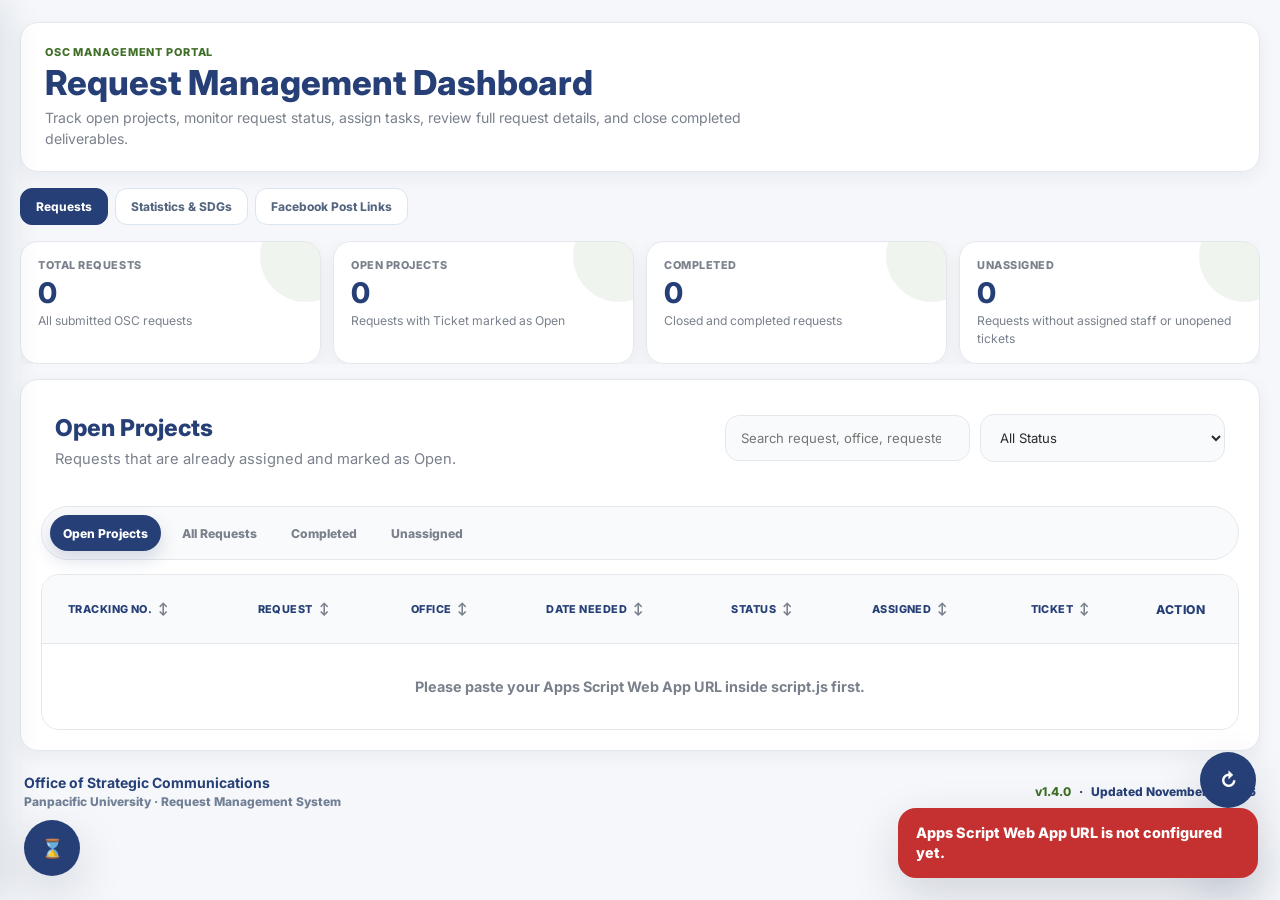
==== commit 7d1d8831: "511 Update - Statistics (v1) 511 Update - Statistics (v1)" ====
--- a/index.html
+++ b/index.html
@@ -28,6 +28,12 @@
         </p>
       </div>
     </header>
+
+    <nav class="osc-primary-nav" aria-label="OSC workspace navigation">
+      <a href="index.html" class="osc-nav-link current" aria-current="page">Requests</a>
+      <a href="statistics.html" class="osc-nav-link">Statistics &amp; SDGs</a>
+      <a href="facebook-posts.html" class="osc-nav-link">Facebook Post Links</a>
+    </nav>
 
     <section class="summary-grid">
       <div class="summary-card">
@@ -211,15 +217,16 @@
 
     </main>
 
-    <footer class="dashboard-footer">
-      <p>
-        OSC Request Management Dashboard
-        <span id="footerVersion">v1.3.6</span>
-      </p>
-      <p>
-        Last updated:
-        <span id="footerUpdated">—</span>
-      </p>
+    <footer class="dashboard-footer osc-footer">
+      <div class="osc-footer-identity">
+        <strong>Office of Strategic Communications</strong>
+        <span>Panpacific University · Request Management System</span>
+      </div>
+      <div class="osc-footer-meta">
+        <span id="footerVersion">v1.4.0</span>
+        <span class="footer-dot" aria-hidden="true">·</span>
+        <span>Updated <span id="footerUpdated">—</span></span>
+      </div>
     </footer>
   </div>
 
@@ -364,6 +371,17 @@
         </section>
 
         <section class="modal-section">
+          <div class="osc-section-heading">
+            <div>
+              <h3>Facebook Published Posts</h3>
+              <p>Submitted publication URLs associated with this request.</p>
+            </div>
+            <a id="modalPostLogLink" class="osc-inline-link" href="facebook-posts.html">Manage links</a>
+          </div>
+          <div id="modalFacebookPostLinks" class="osc-modal-link-list"><span class="muted">No published post links recorded.</span></div>
+        </section>
+
+        <section class="modal-section">
           <h3>Submitted Request Details</h3>
           <div class="details-grid" id="requestDetailsGrid"></div>
         </section>
@@ -397,17 +415,13 @@
       <span aria-hidden="true">↻</span>
     </button>
 
-    <button
+    <a
       id="adminSummaryToggle"
       class="floating-icon-btn admin-summary-toggle"
-      type="button"
-      aria-label="Open admin statistics"
-      aria-controls="adminSummaryPanel"
-      aria-expanded="false"
-      title="Admin statistics"
-    >
-      <span aria-hidden="true">☰</span>
-    </button>
+      href="statistics.html"
+      aria-label="Open full statistics page"
+      title="Statistics & reports"
+    ><span aria-hidden="true">▥</span></a>
   </div>
 
   <button
@@ -422,105 +436,7 @@
     <span aria-hidden="true">⌛</span>
   </button>
 
-  <div id="adminDrawerOverlay" class="drawer-overlay" aria-hidden="true"></div>
-
-  <aside
-    id="adminSummaryPanel"
-    class="admin-summary-drawer"
-    aria-label="Admin statistics"
-    aria-hidden="true"
-  >
-    <div class="admin-summary-header">
-      <div>
-        <p class="eyebrow">ADMIN STATISTICS</p>
-        <h2>Request Insights</h2>
-        <p>Live summaries based on the currently loaded request records.</p>
-      </div>
-      <button id="adminSummaryClose" class="mini-close-btn" type="button" aria-label="Close admin statistics">×</button>
-    </div>
-
-    <div class="admin-summary-body">
-      <section class="admin-summary-section archive-shortcut-section">
-        <div class="archive-shortcut-card">
-          <div>
-            <h3>Archived Requests</h3>
-            <p>View requests hidden from the main dashboard tables.</p>
-          </div>
-
-          <button id="showArchivedRequestsBtn" class="archive-shortcut-btn" type="button">
-            Show Archived
-          </button>
-        </div>
-      </section>
-
-      <section class="admin-summary-section form-availability-section">
-        <div class="form-availability-heading">
-          <div>
-            <h3>Request Form Availability</h3>
-            <p>Open or temporarily close the public OSC Request Form.</p>
-          </div>
-
-          <span id="formAvailabilityBadge" class="form-availability-badge loading">Checking</span>
-        </div>
-
-        <div class="form-availability-card">
-          <div class="form-toggle-row">
-            <div>
-              <strong id="formAvailabilityTitle">Checking form status…</strong>
-              <span id="formAvailabilityDescription">Please wait while the current setting is loaded.</span>
-            </div>
-
-            <label class="availability-switch" aria-label="Toggle request form availability">
-              <input id="formAvailabilityToggle" type="checkbox" disabled>
-              <span class="availability-slider"></span>
-            </label>
-          </div>
-
-          <label class="form-closed-message-label" for="formClosedMessage">Message shown while closed</label>
-          <textarea
-            id="formClosedMessage"
-            rows="4"
-            placeholder="We are not currently receiving requests as of now. Please check back later."
-            disabled
-          ></textarea>
-
-          <div class="form-availability-actions">
-            <p id="formAvailabilityFeedback" aria-live="polite"></p>
-            <button id="saveFormAvailabilityBtn" class="form-status-save-btn" type="button" disabled>
-              Save Message
-            </button>
-          </div>
-        </div>
-      </section>
-
-      <section class="admin-summary-section">
-        <h3>Overview</h3>
-        <div id="adminOverviewStats" class="mini-stat-grid"></div>
-      </section>
-
-      <section class="admin-summary-section">
-        <h3>Completed by Staff</h3>
-        <div id="adminCompletedByStaff" class="summary-list"></div>
-      </section>
-
-      <section class="admin-summary-section">
-        <h3>Requests by Type</h3>
-        <div id="adminRequestTypeStats" class="summary-list"></div>
-      </section>
-
-      <section class="admin-summary-section">
-        <h3>Top Offices</h3>
-        <div id="adminOfficeStats" class="summary-list"></div>
-      </section>
-
-      <section class="admin-summary-section">
-        <h3>Requested Outputs</h3>
-        <div id="adminOutputStats" class="summary-list"></div>
-      </section>
-    </div>
-  </aside>
-
-  <div id="changelogDrawerOverlay" class="drawer-overlay" aria-hidden="true"></div>
+<div id="changelogDrawerOverlay" class="drawer-overlay" aria-hidden="true"></div>
 
   <aside
     id="changelogPanel"
--- a/style.css
+++ b/style.css
@@ -1760,3 +1760,24 @@
   }
 }
 
+
+/* v1.4.0 — shared navigation, updated footer, published links */
+.osc-primary-nav { display:flex; flex-wrap:wrap; gap:7px; margin: 0 0 16px; }
+.osc-nav-link { text-decoration:none; font-size:12px; font-weight:750; color:#53657f; padding:10px 15px; border:1px solid #dae5f0; border-radius:12px; background:#fff; transition:background .15s; }
+.osc-nav-link:hover { background:#f1f5fc; color:#263f77; }
+.osc-nav-link.current { background:#263f77; color:#fff; border-color:#263f77; }
+.osc-footer { display:flex; align-items:center; justify-content:space-between; gap:16px; flex-wrap:wrap; padding:22px 4px 6px; }
+.osc-footer-identity,.osc-footer-meta { display:flex; flex-wrap:wrap; gap:8px; align-items:center; }
+.osc-footer-identity strong { color:#263f77; }
+.osc-footer-identity span,.osc-footer-meta { color:#718096; font-size:12px; }
+.osc-footer-identity { flex-direction:column; align-items:flex-start; gap:3px; }
+.osc-footer-meta #footerVersion { font-weight:800; color:#406f27; }
+.osc-section-heading { display:flex; justify-content:space-between; align-items:center; gap:12px; flex-wrap:wrap; margin-bottom:12px; }
+.osc-section-heading h3,.osc-section-heading p { margin:0; }
+.osc-section-heading p { font-size:12px; color:#738198; margin-top:3px; }
+.osc-inline-link { color:#263f77; font-size:12px; font-weight:750; text-decoration:none; }
+.osc-inline-link:hover { text-decoration:underline; }
+.osc-modal-link-list { display:flex; flex-wrap:wrap; gap:8px; }
+.osc-post-link { color:#263f77; text-decoration:none; border-radius:10px; background:#f0f4fb; padding:9px 12px; font-weight:750; font-size:12px; }
+.osc-post-link:hover { background:#e4edfa; }
+@media(max-width:600px){.osc-footer{flex-direction:column; align-items:flex-start;} .osc-nav-link{flex:1; text-align:center; min-width:100px;}}
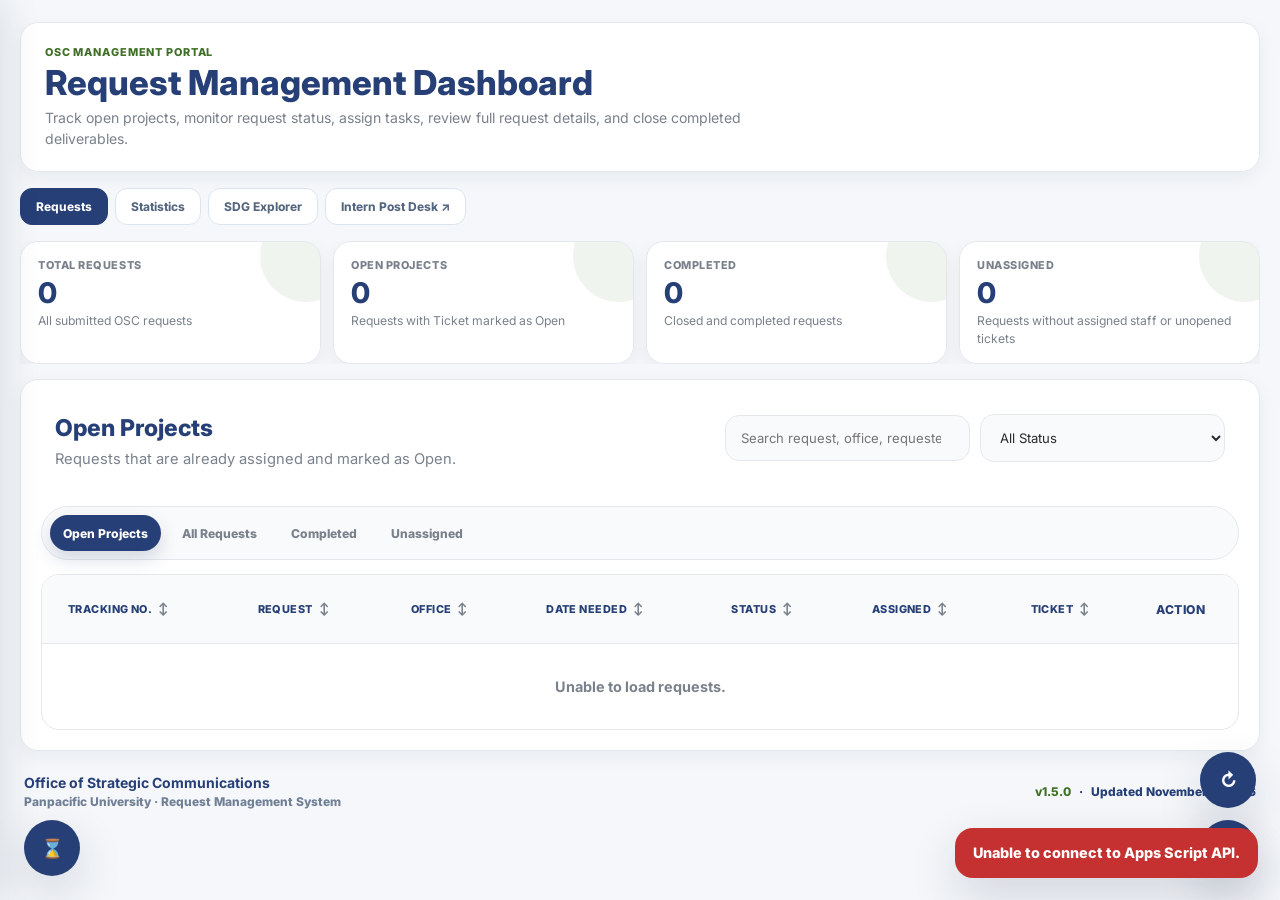
==== commit 6cfc6b93: "1.5.0 Update 1.5.0 Update" ====
--- a/index.html
+++ b/index.html
@@ -29,11 +29,12 @@
       </div>
     </header>
 
-    <nav class="osc-primary-nav" aria-label="OSC workspace navigation">
-      <a href="index.html" class="osc-nav-link current" aria-current="page">Requests</a>
-      <a href="statistics.html" class="osc-nav-link">Statistics &amp; SDGs</a>
-      <a href="facebook-posts.html" class="osc-nav-link">Facebook Post Links</a>
-    </nav>
+    <nav class="osc-primary-nav" aria-label="OSC management navigation">
+<a href="index.html" class="osc-nav-link current" aria-current="page">Requests</a>
+<a href="statistics.html" class="osc-nav-link">Statistics</a>
+<a href="sdg.html" class="osc-nav-link">SDG Explorer</a>
+<a href="facebook-posts.html" class="osc-nav-link" target="_blank" rel="noopener">Intern Post Desk ↗</a>
+</nav>
 
     <section class="summary-grid">
       <div class="summary-card">
@@ -223,7 +224,7 @@
         <span>Panpacific University · Request Management System</span>
       </div>
       <div class="osc-footer-meta">
-        <span id="footerVersion">v1.4.0</span>
+        <span id="footerVersion">v1.5.0</span>
         <span class="footer-dot" aria-hidden="true">·</span>
         <span>Updated <span id="footerUpdated">—</span></span>
       </div>
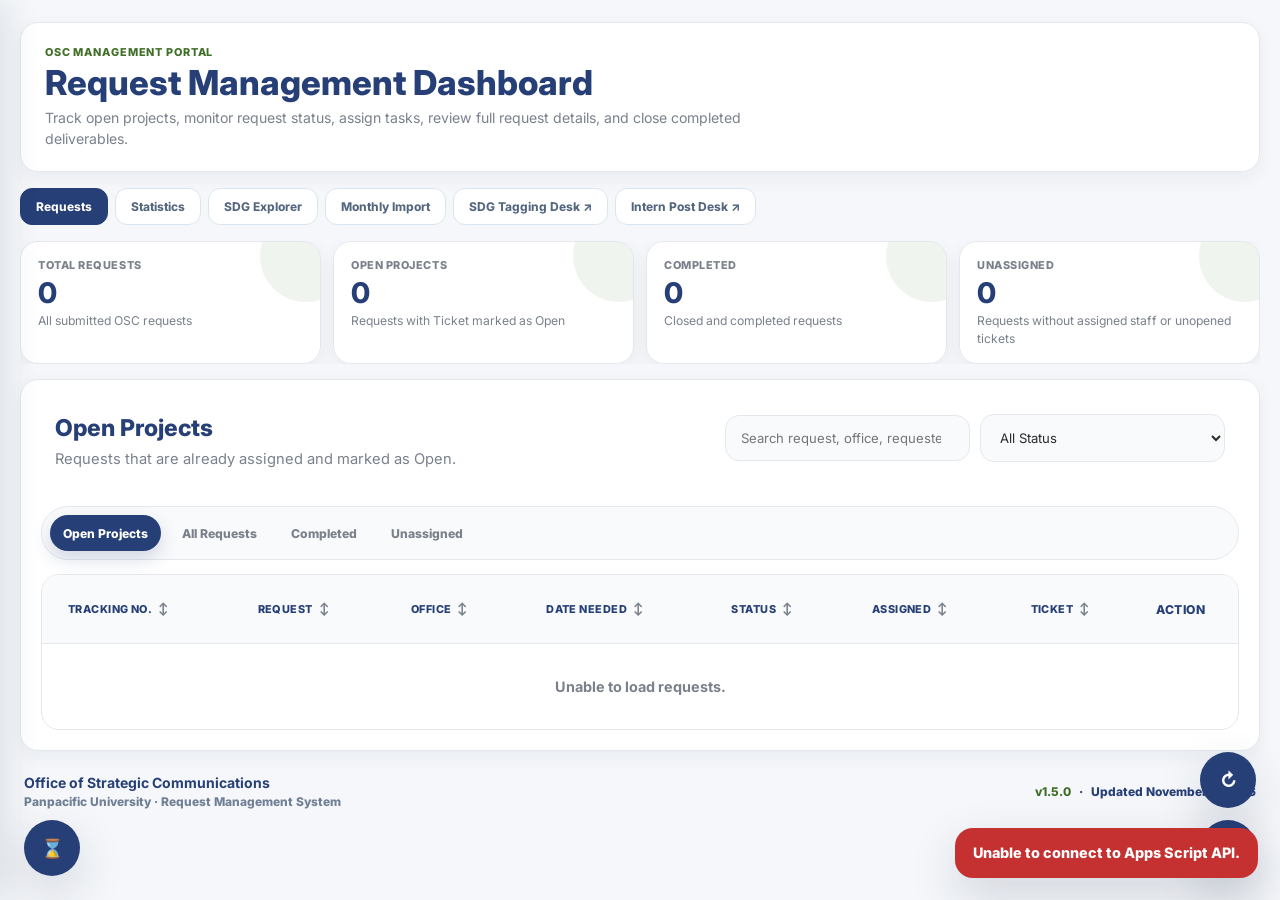
==== commit e5b8797a: "1.6.1 1.6.1" ====
--- a/index.html
+++ b/index.html
@@ -33,6 +33,8 @@
 <a href="index.html" class="osc-nav-link current" aria-current="page">Requests</a>
 <a href="statistics.html" class="osc-nav-link">Statistics</a>
 <a href="sdg.html" class="osc-nav-link">SDG Explorer</a>
+<a href="import-posts.html" class="osc-nav-link">Monthly Import</a>
+<a href="post-sdg-desk.html" class="osc-nav-link" target="_blank" rel="noopener">SDG Tagging Desk ↗</a>
 <a href="facebook-posts.html" class="osc-nav-link" target="_blank" rel="noopener">Intern Post Desk ↗</a>
 </nav>
 
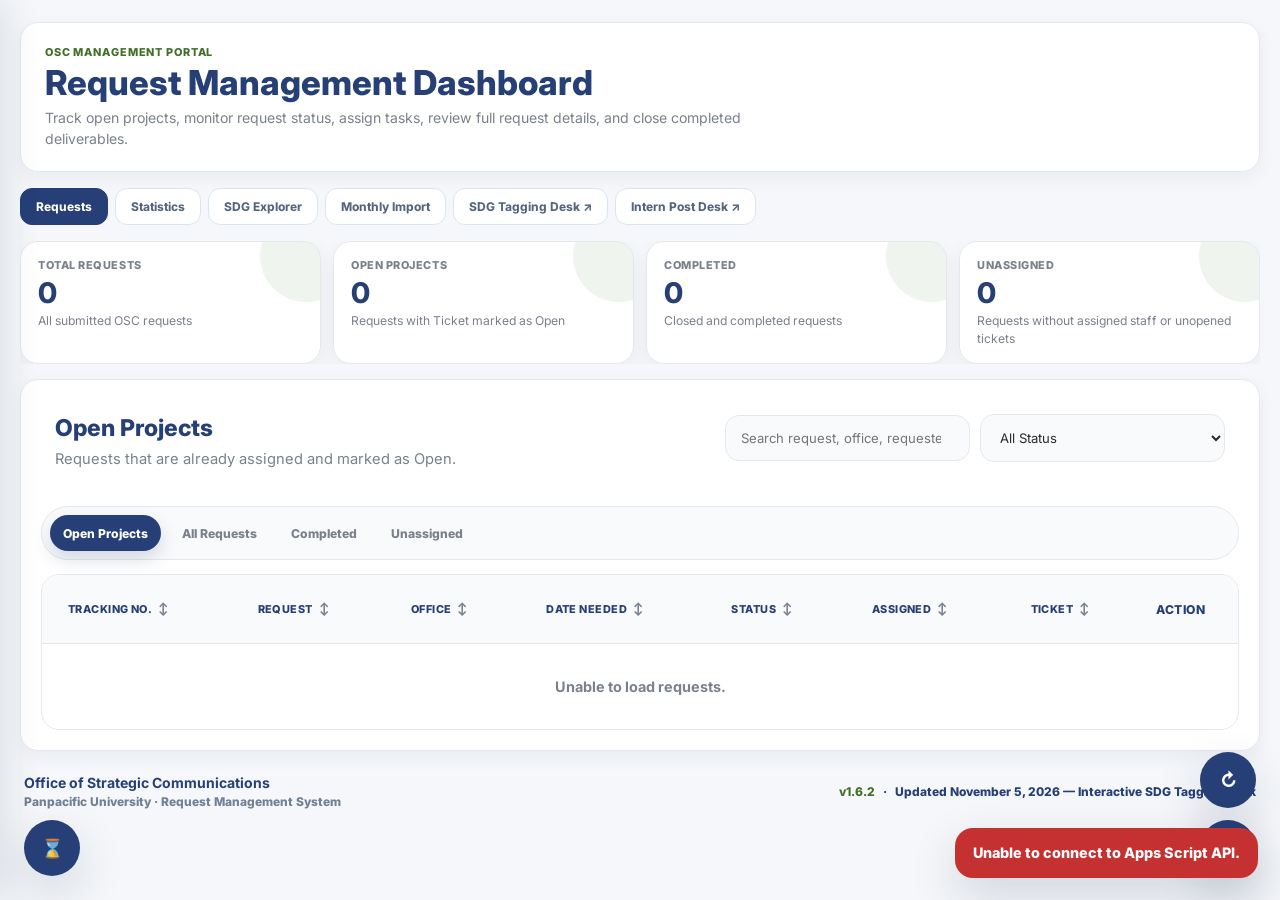
==== commit 7845cc0d: "1.6.2 - SDG Tagging 1.6.2 - SDG Tagging" ====
--- a/index.html
+++ b/index.html
@@ -226,7 +226,7 @@
         <span>Panpacific University · Request Management System</span>
       </div>
       <div class="osc-footer-meta">
-        <span id="footerVersion">v1.5.0</span>
+        <span id="footerVersion">v1.6.2</span>
         <span class="footer-dot" aria-hidden="true">·</span>
         <span>Updated <span id="footerUpdated">—</span></span>
       </div>
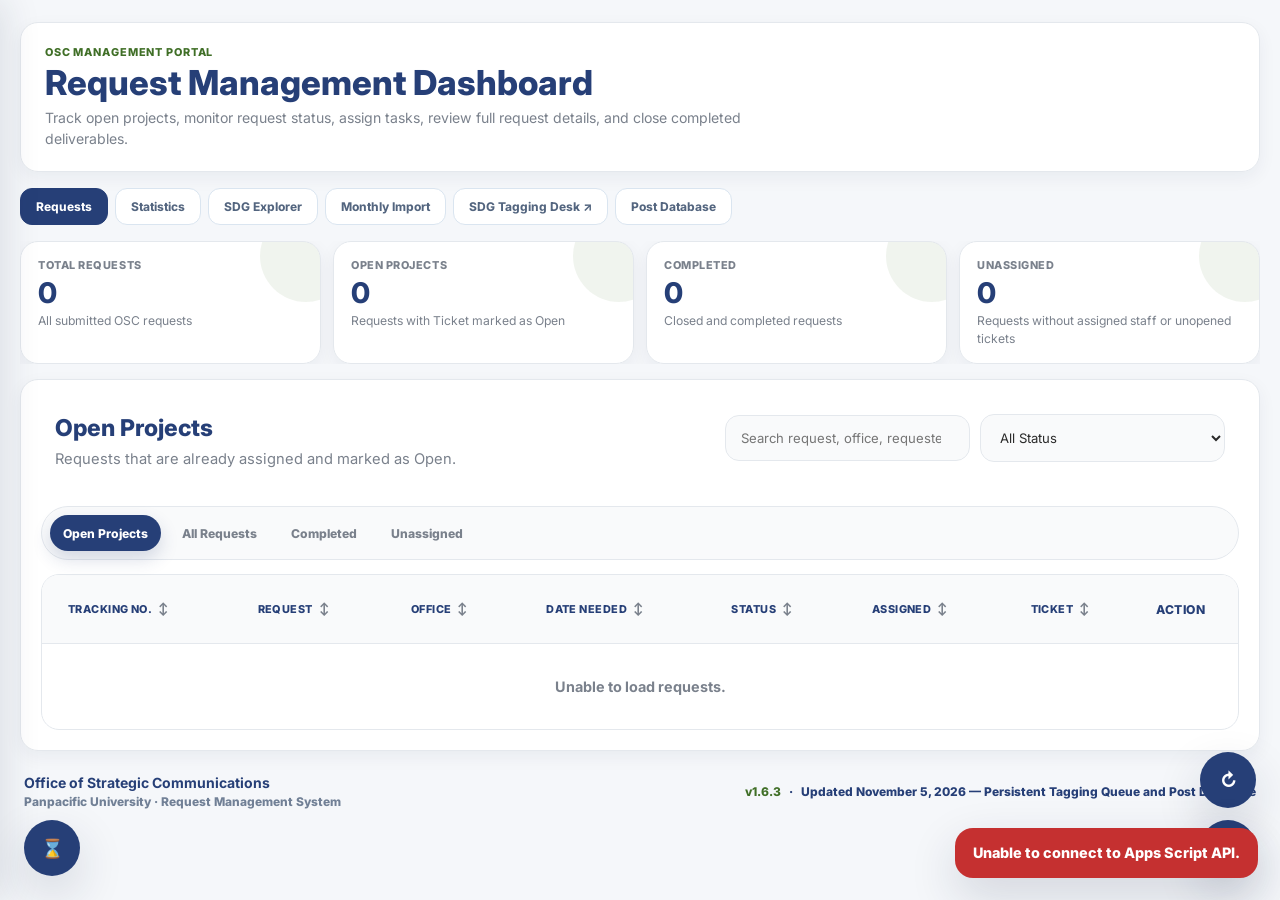
==== commit bf8e0bdd: "1.6.3 - Persistent 1.6.3 - Persistent" ====
--- a/index.html
+++ b/index.html
@@ -35,7 +35,7 @@
 <a href="sdg.html" class="osc-nav-link">SDG Explorer</a>
 <a href="import-posts.html" class="osc-nav-link">Monthly Import</a>
 <a href="post-sdg-desk.html" class="osc-nav-link" target="_blank" rel="noopener">SDG Tagging Desk ↗</a>
-<a href="facebook-posts.html" class="osc-nav-link" target="_blank" rel="noopener">Intern Post Desk ↗</a>
+<a href="post-database.html" class="osc-nav-link">Post Database</a>
 </nav>
 
     <section class="summary-grid">
@@ -226,7 +226,7 @@
         <span>Panpacific University · Request Management System</span>
       </div>
       <div class="osc-footer-meta">
-        <span id="footerVersion">v1.6.2</span>
+        <span id="footerVersion">v1.6.3</span>
         <span class="footer-dot" aria-hidden="true">·</span>
         <span>Updated <span id="footerUpdated">—</span></span>
       </div>
@@ -379,7 +379,7 @@
               <h3>Facebook Published Posts</h3>
               <p>Submitted publication URLs associated with this request.</p>
             </div>
-            <a id="modalPostLogLink" class="osc-inline-link" href="facebook-posts.html">Manage links</a>
+            <a id="modalPostLogLink" class="osc-inline-link" href="post-database.html">Search published posts</a>
           </div>
           <div id="modalFacebookPostLinks" class="osc-modal-link-list"><span class="muted">No published post links recorded.</span></div>
         </section>
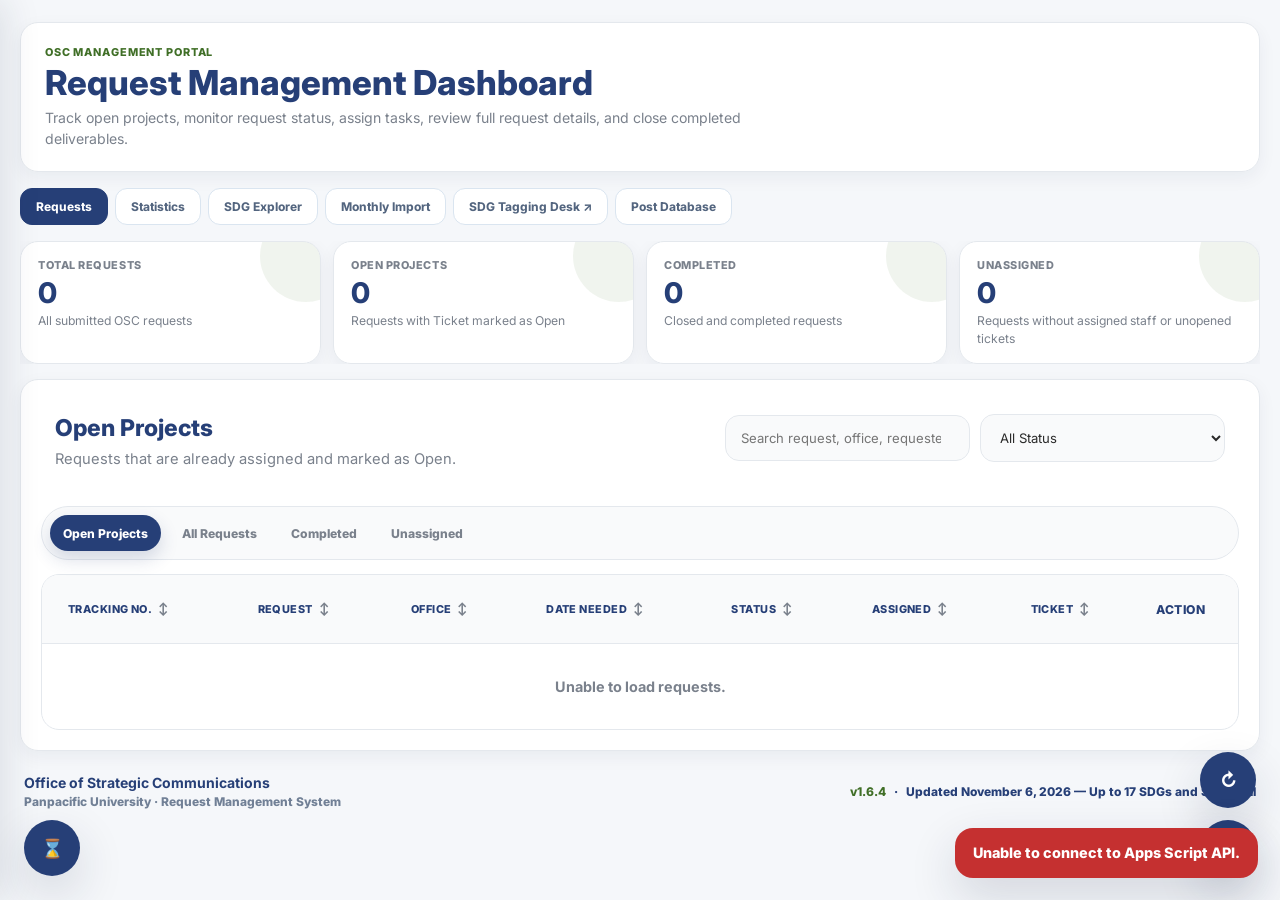
==== commit c92db56e: "1.6.4 (Bug Fix) 1.6.4 (Bug Fix)" ====
--- a/index.html
+++ b/index.html
@@ -226,7 +226,7 @@
         <span>Panpacific University · Request Management System</span>
       </div>
       <div class="osc-footer-meta">
-        <span id="footerVersion">v1.6.3</span>
+        <span id="footerVersion">v1.6.4</span>
         <span class="footer-dot" aria-hidden="true">·</span>
         <span>Updated <span id="footerUpdated">—</span></span>
       </div>
